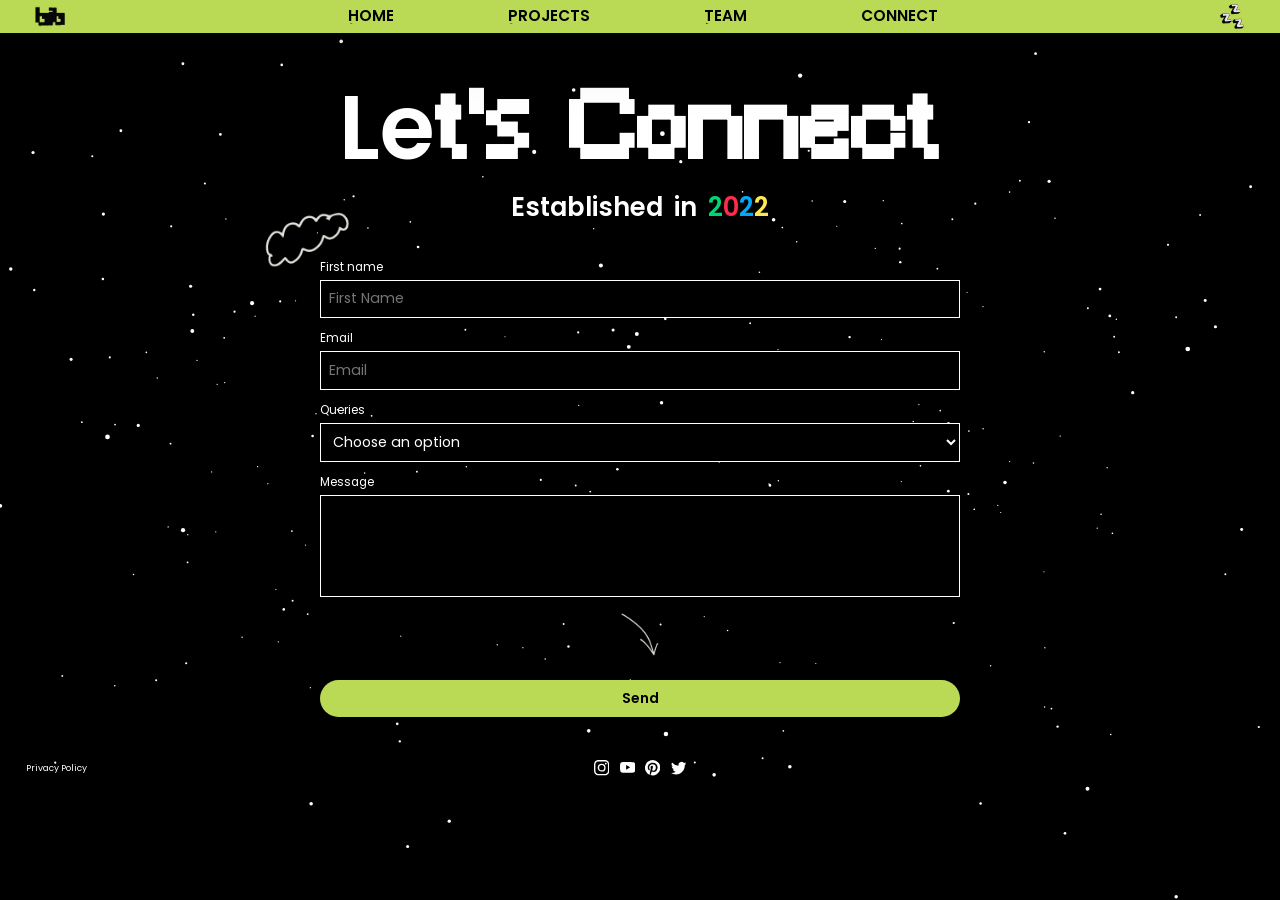
==== connect.html @ 1c263895 "Shuffle Navbar Reverted" ====
<!DOCTYPE html>
<html lang="en">
<head>
    <meta charset="UTF-8">
    <meta http-equiv="X-UA-Compatible" content="IE=edge">
    <meta name="viewport" content="width=device-width, initial-scale=1.0">
    <title>Connect | Dreaming in Digital</title>
    <meta name="description" content="Connect with us now and let us help you take your project to the next level.">

    <link rel="stylesheet" href="/css/base.css">
    <link rel="stylesheet" href="/css/connect.css">
    <link rel="icon" href="/assets/images/did-logo.png" />
    <link rel="canonical" href="https://dreamingindigital.in/connect.html">

    <!-- Fonts -->
    <link rel="preconnect" href="https://fonts.googleapis.com">
    <link rel="preconnect" href="https://fonts.gstatic.com" crossorigin>
    <link href="https://fonts.googleapis.com/css2?family=Poppins:wght@400;500;600;700;800;900&display=swap" rel="stylesheet">
    <!-- Fonts end -->

        
    <!-- Google tag (gtag.js) -->
    <script async src="https://www.googletagmanager.com/gtag/js?id=G-PB3BM4VSYN"></script>
    <script>
      window.dataLayer = window.dataLayer || [];
      function gtag(){dataLayer.push(arguments);}
      gtag('js', new Date());
    
      gtag('config', 'G-PB3BM4VSYN');
    </script>
</head>
<body>
    <div class="navbar-pc">
      <div class="navbar-pc-container">
        <img class="logo" src="/assets/images/gifs/DID-black.gif" alt="Dreaming in Digital logo">
          <ul>
              <li>
                  <a href="/index.html" class="link" title="Home">
                      <span class="mask">
                        <div class="link-container">
                          <span class="link-title1 title">HOME</span>
                          <span class="link-title2 title">HOME</span>
                        </div>
                      </span>
                    </a>
              </li>
              <li>
                  <a href="/projects.html" class="link" title="Projects">
                      <span class="mask">
                        <div class="link-container">
                          <span class="link-title1 title">PROJECTS</span>
                          <span class="link-title2 title">PROJECTS</span>
                        </div>
                      </span>
                    </a>
              </li>
              <li>
                  <a href="/team.html" class="link" title="Team">
                      <span class="mask">
                        <div class="link-container">
                          <span class="link-title1 title">TEAM</span>
                          <span class="link-title2 title">TEAM</span>
                        </div>
                      </span>
                    </a>
              </li>
              <li>
                  <a href="/connect.html" class="link" title="Connect">
                      <span class="mask">
                        <div class="link-container">
                          <span class="link-title1 title">CONNECT</span>
                          <span class="link-title2 title">CONNECT</span>
                        </div>
                      </span>
                    </a>
              </li>
          </ul>
          <img class="zzz" src="/assets/images/zzz.png" alt="">
      </div>
    </div>
    <div class="navbar">
        <div class="navbar-container">
          <a href="/index.html" class="logo-link"><img class="logo" src="/assets/images/gifs/DID.gif" alt="Dreaming in Digital Logo"></a>
            <button class="menu" onclick="this.classList.toggle('opened');this.setAttribute('aria-expanded', this.classList.contains('opened'))" aria-label="Main Menu">
              <svg viewBox="0 0 100 100" class="" onclick="myFunction()">
                <path class="line line1" d="M 20,29.000046 H 80.000231 C 80.000231,29.000046 94.498839,28.817352 94.532987,66.711331 94.543142,77.980673 90.966081,81.670246 85.259173,81.668997 79.552261,81.667751 75.000211,74.999942 75.000211,74.999942 L 25.000021,25.000058" />
                <path class="line line2" d="M 20,50 H 80" />
                <path class="line line3" d="M 20,70.999954 H 80.000231 C 80.000231,70.999954 94.498839,71.182648 94.532987,33.288669 94.543142,22.019327 90.966081,18.329754 85.259173,18.331003 79.552261,18.332249 75.000211,25.000058 75.000211,25.000058 L 25.000021,74.999942" />
              </svg>
            </button>
        </div>
        <div class="nav-menu" id="nav-menu" style="height: 0px;visibility: hidden;opacity: 0;">
          <ul>
              <li><a href="/index.html">Home</a></li>
              <li><a href="/projects.html">Projects</a></li>
              <li><a href="/team.html">Team</a></li>
              <li><a href="/connect.html">Connect</a></li>
          </ul>
          <div class="nav-menu-bar">
              <div>
                  <span>SOCIALS</span>
                  <ul>
                      <li>
                        <a href="https://www.instagram.com/dreamingindigital.in/" target="_blank">
                          <svg xmlns="http://www.w3.org/2000/svg" width="16" height="16" fill="white" class="bi bi-instagram" viewBox="0 0 16 16">
                              <path d="M8 0C5.829 0 5.556.01 4.703.048 3.85.088 3.269.222 2.76.42a3.917 3.917 0 0 0-1.417.923A3.927 3.927 0 0 0 .42 2.76C.222 3.268.087 3.85.048 4.7.01 5.555 0 5.827 0 8.001c0 2.172.01 2.444.048 3.297.04.852.174 1.433.372 1.942.205.526.478.972.923 1.417.444.445.89.719 1.416.923.51.198 1.09.333 1.942.372C5.555 15.99 5.827 16 8 16s2.444-.01 3.298-.048c.851-.04 1.434-.174 1.943-.372a3.916 3.916 0 0 0 1.416-.923c.445-.445.718-.891.923-1.417.197-.509.332-1.09.372-1.942C15.99 10.445 16 10.173 16 8s-.01-2.445-.048-3.299c-.04-.851-.175-1.433-.372-1.941a3.926 3.926 0 0 0-.923-1.417A3.911 3.911 0 0 0 13.24.42c-.51-.198-1.092-.333-1.943-.372C10.443.01 10.172 0 7.998 0h.003zm-.717 1.442h.718c2.136 0 2.389.007 3.232.046.78.035 1.204.166 1.486.275.373.145.64.319.92.599.28.28.453.546.598.92.11.281.24.705.275 1.485.039.843.047 1.096.047 3.231s-.008 2.389-.047 3.232c-.035.78-.166 1.203-.275 1.485a2.47 2.47 0 0 1-.599.919c-.28.28-.546.453-.92.598-.28.11-.704.24-1.485.276-.843.038-1.096.047-3.232.047s-2.39-.009-3.233-.047c-.78-.036-1.203-.166-1.485-.276a2.478 2.478 0 0 1-.92-.598 2.48 2.48 0 0 1-.6-.92c-.109-.281-.24-.705-.275-1.485-.038-.843-.046-1.096-.046-3.233 0-2.136.008-2.388.046-3.231.036-.78.166-1.204.276-1.486.145-.373.319-.64.599-.92.28-.28.546-.453.92-.598.282-.11.705-.24 1.485-.276.738-.034 1.024-.044 2.515-.045v.002zm4.988 1.328a.96.96 0 1 0 0 1.92.96.96 0 0 0 0-1.92zm-4.27 1.122a4.109 4.109 0 1 0 0 8.217 4.109 4.109 0 0 0 0-8.217zm0 1.441a2.667 2.667 0 1 1 0 5.334 2.667 2.667 0 0 1 0-5.334z"/>
                            </svg>
                        </a>
                      </li>
                      <li>
                        <a href="https://www.youtube.com/@dreamingindigital" target="_blank">
                          <svg xmlns="http://www.w3.org/2000/svg" width="16" height="16" fill="white" class="bi bi-youtube" viewBox="0 0 16 16">
                              <path d="M8.051 1.999h.089c.822.003 4.987.033 6.11.335a2.01 2.01 0 0 1 1.415 1.42c.101.38.172.883.22 1.402l.01.104.022.26.008.104c.065.914.073 1.77.074 1.957v.075c-.001.194-.01 1.108-.082 2.06l-.008.105-.009.104c-.05.572-.124 1.14-.235 1.558a2.007 2.007 0 0 1-1.415 1.42c-1.16.312-5.569.334-6.18.335h-.142c-.309 0-1.587-.006-2.927-.052l-.17-.006-.087-.004-.171-.007-.171-.007c-1.11-.049-2.167-.128-2.654-.26a2.007 2.007 0 0 1-1.415-1.419c-.111-.417-.185-.986-.235-1.558L.09 9.82l-.008-.104A31.4 31.4 0 0 1 0 7.68v-.123c.002-.215.01-.958.064-1.778l.007-.103.003-.052.008-.104.022-.26.01-.104c.048-.519.119-1.023.22-1.402a2.007 2.007 0 0 1 1.415-1.42c.487-.13 1.544-.21 2.654-.26l.17-.007.172-.006.086-.003.171-.007A99.788 99.788 0 0 1 7.858 2h.193zM6.4 5.209v4.818l4.157-2.408L6.4 5.209z"/>
                          </svg>
                      </a>
                      </li>
                      <li>
                        <a href="https://in.pinterest.com/dreamingindigital/" target="_blank">
                          <svg xmlns="http://www.w3.org/2000/svg" width="16" height="16" fill="white" class="bi bi-pinterest" viewBox="0 0 16 16">
                              <path d="M8 0a8 8 0 0 0-2.915 15.452c-.07-.633-.134-1.606.027-2.297.146-.625.938-3.977.938-3.977s-.239-.479-.239-1.187c0-1.113.645-1.943 1.448-1.943.682 0 1.012.512 1.012 1.127 0 .686-.437 1.712-.663 2.663-.188.796.4 1.446 1.185 1.446 1.422 0 2.515-1.5 2.515-3.664 0-1.915-1.377-3.254-3.342-3.254-2.276 0-3.612 1.707-3.612 3.471 0 .688.265 1.425.595 1.826a.24.24 0 0 1 .056.23c-.061.252-.196.796-.222.907-.035.146-.116.177-.268.107-1-.465-1.624-1.926-1.624-3.1 0-2.523 1.834-4.84 5.286-4.84 2.775 0 4.932 1.977 4.932 4.62 0 2.757-1.739 4.976-4.151 4.976-.811 0-1.573-.421-1.834-.919l-.498 1.902c-.181.695-.669 1.566-.995 2.097A8 8 0 1 0 8 0z"/>
                          </svg>
                      </a>
                      </li>
                      <li>
                        <a href="https://twitter.com/Dreamxdigi" target="_blank">
                          <svg xmlns="http://www.w3.org/2000/svg" width="16" height="16" fill="white" class="bi bi-twitter" viewBox="0 0 16 16">
                              <path d="M5.026 15c6.038 0 9.341-5.003 9.341-9.334 0-.14 0-.282-.006-.422A6.685 6.685 0 0 0 16 3.542a6.658 6.658 0 0 1-1.889.518 3.301 3.301 0 0 0 1.447-1.817 6.533 6.533 0 0 1-2.087.793A3.286 3.286 0 0 0 7.875 6.03a9.325 9.325 0 0 1-6.767-3.429 3.289 3.289 0 0 0 1.018 4.382A3.323 3.323 0 0 1 .64 6.575v.045a3.288 3.288 0 0 0 2.632 3.218 3.203 3.203 0 0 1-.865.115 3.23 3.23 0 0 1-.614-.057 3.283 3.283 0 0 0 3.067 2.277A6.588 6.588 0 0 1 .78 13.58a6.32 6.32 0 0 1-.78-.045A9.344 9.344 0 0 0 5.026 15z"/>
                          </svg>
                      </a>
                      </li>
                  </ul>
              </div>
              <div class="copyright">
                  <span>©DREAMINGINDIGITAL</span>
                  <span>ALL RIGHTS RESERVED</span>
                  <span><a href="/privacy-policy.html">PRIVACY POLICY</a></span>
              </div>
          </div>
      </div>
    </div>
    
    <section class="section1">
        <!-- <h1>Dreaming<br> in Digital</h1> -->
        <div class="section1-container">
          <div class="toast-cn">
            <div class="toast-cn-content">
              <svg xmlns="http://www.w3.org/2000/svg" class="check" width="16" height="16" fill="#b5d555" class="bi bi-envelope-check" viewBox="0 0 16 16">
                <path d="M2 2a2 2 0 0 0-2 2v8.01A2 2 0 0 0 2 14h5.5a.5.5 0 0 0 0-1H2a1 1 0 0 1-.966-.741l5.64-3.471L8 9.583l7-4.2V8.5a.5.5 0 0 0 1 0V4a2 2 0 0 0-2-2H2Zm3.708 6.208L1 11.105V5.383l4.708 2.825ZM1 4.217V4a1 1 0 0 1 1-1h12a1 1 0 0 1 1 1v.217l-7 4.2-7-4.2Z"/>
                <path d="M16 12.5a3.5 3.5 0 1 1-7 0 3.5 3.5 0 0 1 7 0Zm-1.993-1.679a.5.5 0 0 0-.686.172l-1.17 1.95-.547-.547a.5.5 0 0 0-.708.708l.774.773a.75.75 0 0 0 1.174-.144l1.335-2.226a.5.5 0 0 0-.172-.686Z"/>
              </svg>
              <div class="message message-pc">
                <span class="text text-1">Your query has been sent</span>
                <span class="text text-2">We will be in touch shortly</span>
              </div>
            </div>
            <svg class="close-cn" xmlns="http://www.w3.org/2000/svg" width="2.5em" height="2.5em" fill="#b5d555" class="bi bi-x" viewBox="0 0 16 16"> <path d="M4.646 4.646a.5.5 0 0 1 .708 0L8 7.293l2.646-2.647a.5.5 0 0 1 .708.708L8.707 8l2.647 2.646a.5.5 0 0 1-.708.708L8 8.707l-2.646 2.647a.5.5 0 0 1-.708-.708L7.293 8 4.646 5.354a.5.5 0 0 1 0-.708z"/> </svg> 
            <div class="progress-cn"></div>
          </div>
          <div class="connect-heading">
            <div class="h1">
              <span>Le<span style="font-family: minecraft;">t's</span></span>
              <h1 style="font-family: minecraft;">Connect</h1>
            </div>
            <div class="established">
              <div class="bit-color-shift">
                Established in <span class="bit-letter bit-letter-1">2</span><span class="bit-letter bit-letter-2">0</span><span class="bit-letter bit-letter-3">2</span><span class="bit-letter bit-letter-4">2</span>
              </div>
            </div>
          </div>
          <div class="form">
            <img src="/assets/images/gifs/cloud.gif" class="cloud">
            <form action="https://formsubmit.co/00d6226ea2d99f3a0e419e4162ffc016" method="POST">
              <label for="fname">First name</label><br>
              <input type="text" id="fname" name="name" placeholder="First Name"><br>
              <label for="fname">Email</label><br>
              <input type="text" id="fname" name="email" placeholder="Email" required><br>
              <label for="query">Queries</label><br>
              <select id="query" name="query">
                <option value="none" selected disabled hidden>Choose an option</option>
                <option value="complaint">Complaint</option>
                <option value="joinus">Join us</option>
                <option value="workwithus">Work with us</option>
              </select><br>
              <label for="fname">Message</label><br>
              <textarea rows="4" cols="50" name="message" required></textarea>
              <img src="/assets/images/gifs/arrow-animated.gif" alt="" class="arrow-animated">
              <input type="hidden" name="_template" value="table">
              <input type="hidden" name="_captcha" value="false">
              <input type="hidden" name="_next" value="http://dreamingindigital.in/connect.html?formsubmitted">
              <input class="submit-btn" type="submit" value="Send">
            </form> 
          </div>
        </div>
    </section>

    <div class="socials">
      <div><a href="/privacy-policy.html">Privacy Policy</a></div>
      <div>
        <a href="https://www.instagram.com/dreamingindigital.in/" target="_blank">
          <svg xmlns="http://www.w3.org/2000/svg" width="16" height="16" fill="white" class="bi bi-instagram" viewBox="0 0 16 16">
              <path d="M8 0C5.829 0 5.556.01 4.703.048 3.85.088 3.269.222 2.76.42a3.917 3.917 0 0 0-1.417.923A3.927 3.927 0 0 0 .42 2.76C.222 3.268.087 3.85.048 4.7.01 5.555 0 5.827 0 8.001c0 2.172.01 2.444.048 3.297.04.852.174 1.433.372 1.942.205.526.478.972.923 1.417.444.445.89.719 1.416.923.51.198 1.09.333 1.942.372C5.555 15.99 5.827 16 8 16s2.444-.01 3.298-.048c.851-.04 1.434-.174 1.943-.372a3.916 3.916 0 0 0 1.416-.923c.445-.445.718-.891.923-1.417.197-.509.332-1.09.372-1.942C15.99 10.445 16 10.173 16 8s-.01-2.445-.048-3.299c-.04-.851-.175-1.433-.372-1.941a3.926 3.926 0 0 0-.923-1.417A3.911 3.911 0 0 0 13.24.42c-.51-.198-1.092-.333-1.943-.372C10.443.01 10.172 0 7.998 0h.003zm-.717 1.442h.718c2.136 0 2.389.007 3.232.046.78.035 1.204.166 1.486.275.373.145.64.319.92.599.28.28.453.546.598.92.11.281.24.705.275 1.485.039.843.047 1.096.047 3.231s-.008 2.389-.047 3.232c-.035.78-.166 1.203-.275 1.485a2.47 2.47 0 0 1-.599.919c-.28.28-.546.453-.92.598-.28.11-.704.24-1.485.276-.843.038-1.096.047-3.232.047s-2.39-.009-3.233-.047c-.78-.036-1.203-.166-1.485-.276a2.478 2.478 0 0 1-.92-.598 2.48 2.48 0 0 1-.6-.92c-.109-.281-.24-.705-.275-1.485-.038-.843-.046-1.096-.046-3.233 0-2.136.008-2.388.046-3.231.036-.78.166-1.204.276-1.486.145-.373.319-.64.599-.92.28-.28.546-.453.92-.598.282-.11.705-.24 1.485-.276.738-.034 1.024-.044 2.515-.045v.002zm4.988 1.328a.96.96 0 1 0 0 1.92.96.96 0 0 0 0-1.92zm-4.27 1.122a4.109 4.109 0 1 0 0 8.217 4.109 4.109 0 0 0 0-8.217zm0 1.441a2.667 2.667 0 1 1 0 5.334 2.667 2.667 0 0 1 0-5.334z"/>
            </svg>
      </a>
      <a href="https://www.youtube.com/@dreamingindigital" target="_blank">
          <svg xmlns="http://www.w3.org/2000/svg" width="16" height="16" fill="white" class="bi bi-youtube" viewBox="0 0 16 16">
              <path d="M8.051 1.999h.089c.822.003 4.987.033 6.11.335a2.01 2.01 0 0 1 1.415 1.42c.101.38.172.883.22 1.402l.01.104.022.26.008.104c.065.914.073 1.77.074 1.957v.075c-.001.194-.01 1.108-.082 2.06l-.008.105-.009.104c-.05.572-.124 1.14-.235 1.558a2.007 2.007 0 0 1-1.415 1.42c-1.16.312-5.569.334-6.18.335h-.142c-.309 0-1.587-.006-2.927-.052l-.17-.006-.087-.004-.171-.007-.171-.007c-1.11-.049-2.167-.128-2.654-.26a2.007 2.007 0 0 1-1.415-1.419c-.111-.417-.185-.986-.235-1.558L.09 9.82l-.008-.104A31.4 31.4 0 0 1 0 7.68v-.123c.002-.215.01-.958.064-1.778l.007-.103.003-.052.008-.104.022-.26.01-.104c.048-.519.119-1.023.22-1.402a2.007 2.007 0 0 1 1.415-1.42c.487-.13 1.544-.21 2.654-.26l.17-.007.172-.006.086-.003.171-.007A99.788 99.788 0 0 1 7.858 2h.193zM6.4 5.209v4.818l4.157-2.408L6.4 5.209z"/>
          </svg>
      </a>
      <a href="" target="_blank">
          <svg xmlns="http://www.w3.org/2000/svg" width="16" height="16" fill="white" class="bi bi-pinterest" viewBox="0 0 16 16">
              <path d="M8 0a8 8 0 0 0-2.915 15.452c-.07-.633-.134-1.606.027-2.297.146-.625.938-3.977.938-3.977s-.239-.479-.239-1.187c0-1.113.645-1.943 1.448-1.943.682 0 1.012.512 1.012 1.127 0 .686-.437 1.712-.663 2.663-.188.796.4 1.446 1.185 1.446 1.422 0 2.515-1.5 2.515-3.664 0-1.915-1.377-3.254-3.342-3.254-2.276 0-3.612 1.707-3.612 3.471 0 .688.265 1.425.595 1.826a.24.24 0 0 1 .056.23c-.061.252-.196.796-.222.907-.035.146-.116.177-.268.107-1-.465-1.624-1.926-1.624-3.1 0-2.523 1.834-4.84 5.286-4.84 2.775 0 4.932 1.977 4.932 4.62 0 2.757-1.739 4.976-4.151 4.976-.811 0-1.573-.421-1.834-.919l-.498 1.902c-.181.695-.669 1.566-.995 2.097A8 8 0 1 0 8 0z"/>
          </svg>
      </a>
      <a href="https://twitter.com/Dreamxdigi" target="_blank">
          <svg xmlns="http://www.w3.org/2000/svg" width="16" height="16" fill="white" class="bi bi-twitter" viewBox="0 0 16 16">
              <path d="M5.026 15c6.038 0 9.341-5.003 9.341-9.334 0-.14 0-.282-.006-.422A6.685 6.685 0 0 0 16 3.542a6.658 6.658 0 0 1-1.889.518 3.301 3.301 0 0 0 1.447-1.817 6.533 6.533 0 0 1-2.087.793A3.286 3.286 0 0 0 7.875 6.03a9.325 9.325 0 0 1-6.767-3.429 3.289 3.289 0 0 0 1.018 4.382A3.323 3.323 0 0 1 .64 6.575v.045a3.288 3.288 0 0 0 2.632 3.218 3.203 3.203 0 0 1-.865.115 3.23 3.23 0 0 1-.614-.057 3.283 3.283 0 0 0 3.067 2.277A6.588 6.588 0 0 1 .78 13.58a6.32 6.32 0 0 1-.78-.045A9.344 9.344 0 0 0 5.026 15z"/>
          </svg>
      </a>
      </div>
      <div></div>
    </div>
    <canvas id="cv"></canvas>

    <div class="cursor-dot-outline"></div>
    <div class="cursor-dot"></div>


    <script src="/js/cursor.js"></script>
    <script src="/js/script.js"></script>
    <script src="/js/stars.js"></script>

    <script>
      
      //notif
      const toastCN = document.querySelector(".toast-cn");
      const closeIconCN = document.querySelector(".close-cn");
      const progressCN = document.querySelector(".progress-cn");

      let connecttimer1, connecttimer2;

      function notifConnect() {
        toastCN.classList.add("active");
        progressCN.classList.add("active");
      
        connecttimer1 = setTimeout(() => {
          toastCN.classList.remove("active");
        }, 15000); //1s = 1000 milliseconds
      
        connecttimer2 = setTimeout(() => {
          progressCN.classList.remove("active");
        }, 300);
      };

      closeIconCN.addEventListener("click", () => {
        toastCN.classList.remove("active");
      
        setTimeout(() => {
          progressCN.classList.remove("active");
        }, 300);
      
        clearTimeout(connecttimer1);
        clearTimeout(connecttimer2);
      });
      
      const url = new URL(window.location.href);
      if (url.searchParams.has('formsubmitted')) {
        notifConnect();
      };
    </script>

</body>
</html>
---- css/base.css ----
*, *:after, *:before {
    margin: 0;
    padding: 0;
    box-sizing: border-box;
}

:root {
  --red: #FF2C49;
  --green: #2FF630;
  --blue: #00AAF8;
  --yellow: #FFE751;
  --purple: #8E2F86;

  --badass: #bada55;
}

body {
  font-family: "Poppins";
  height: 100%;
  cursor: url('/assets/cursors/cursor2.cur'), auto;
}

a {
  text-decoration: none;
}

::selection {
  color: #000000;
  background: var(--badass);
}

@font-face {
  font-family: minecraft;
  src: url("/assets/fonts/Minecraft.ttf");
}

.minecraft {
  font-family: minecraft;
}

/* Cursor */
.cursor-dot,
.cursor-dot-outline {
  z-index: 100;
  pointer-events: none;
  position: absolute;
  top: 50%;
  left: 50%;
  border-radius: 50%;
  opacity: 0;
  transform: translate(-50%, -50%);
  transition: opacity 0.3s ease-in-out, transform 0.3s ease-in-out;
}

.cursor-dot {
  width: 10px;
  height: 10px;
  background-color: var(--badass);
}

.cursor-dot-outline {
  width: 25px;
  height: 25px;
  background-color: rgba(249, 252, 237, 0.395);
}
/* Cursor end */
/* Navbar PC */
.navbar-pc {
  position: fixed;
  width: 100%;
  z-index: 5;
  background-color: var(--badass);
  box-shadow: rgba(0, 0, 0, 0.07) 0px 1px 2px, rgba(0, 0, 0, 0.07) 0px 2px 4px, rgba(0, 0, 0, 0.07) 0px 4px 8px, rgba(0, 0, 0, 0.07) 0px 8px 16px, rgba(0, 0, 0, 0.07) 0px 16px 32px, rgba(0, 0, 0, 0.07) 0px 32px 64px;
}

.navbar-pc-container {
  width: 95%;
  margin: 0 auto;
  display: flex;
  align-items: center;
}

.navbar-pc-container .logo {
  width: 3vw;
}

.navbar-pc-container ul {
  width: 50%;
  margin: 0 auto;
  display: flex;
  padding: 0.7vw;
  justify-content: space-between;
  list-style: none;
  gap: 2em;
  font-size: 1.2vw;
  color: #000;
  font-weight: 600;
}

.navbar-pc-container ul li {
  display: flex;
  align-items: center;
}
.link {
  height: 1.2vw;
  line-height: 1.2vw;
  align-items: center;
  color: #000;
  text-decoration: none;
  display: flex;
  cursor: url('/assets/cursors/pointer.cur'), auto;
}

/* Hide extra text */
.mask {
  text-transform: uppercase;
  position: relative;
  padding: 0;
  height: 1.1vw;

  /*  Remove overflow to see how it works　:) */
  overflow: hidden;
}

.link-container {
  transition: transform 0.6s ease;
}

.title {
  display: block;
  /*  Set same font-size and line height  */
  font-size: 1.2vw;
  line-height: 1vw;
  transition: transform 0.4s ease;
}

.link-title1 {
  transform-origin: right center;
}

.link-title2 {
  transform-origin: left center;
  transform: rotate(20deg);
}
/* Hover Action*/
/* Move up two texts (20px = font-size) */
.link:hover .link-container {
  transform: translateY(-1vw);
}

/* Rotate texts a little bit */
.link:hover .link-title1 {
  transform: rotate(20deg);
}

.link:hover .link-title2 {
  transform: rotate(0);
}

.navbar-pc-container .zzz {
  padding: 0.3vw;
  width: 2.5vw;
}
/* Navbar PC end */

/* Navbar Mobile */
.navbar {
  display: none;
}
/* Navbar Mobile end */

/* Preload */
.preload {
  font-family: "Press Start 2P", cursive;
  height: 100%;
  box-sizing: border-box;
  z-index: 30;
  margin: 0;
  background-color: black;
  display: flex;
  flex-direction: column;
  justify-content: center;
  align-items: center;
  gap: 5vw;
  transition: height 2s;

  animation-name: mymove;
  animation-duration: 1.5s;
  animation-delay: 3s;
  animation-fill-mode: forwards;
}

@keyframes mymove {
  from {height: 100%;}
  to {height: 0vh; opacity: 0;}
}

.preload img {
  width: 8vw;
}

.c-loader {
  width: 240px;
  display: flex;
  flex-direction: column;
  justify-content: center;
  scale: 1;
}

.c-loader__title {
  text-transform: uppercase;
  color: white;
  font-size: 12px;
  text-align: center;
  position: relative;
  height: 12px;
  width: 100%;
}
.is--started .c-loader__title {
  animation: loaderTitle 2.5s ease forwards;
}

.c-loader__state {
  position: absolute;
  left: 0;
  right: 0;
}

.is--started .c-loader__state--progress {
  animation: loaderStateProgress 1.7s step-end forwards;
}

.c-loader__state--complete {
  opacity: 0;
}
.is--started .c-loader__state--complete {
  animation: loaderStateComplete 1.7s step-end forwards;
}

.c-loader__dots {
  letter-spacing: -4px;
}

.c-loader__holder {
  margin-top: 24px;
  position: relative;
}

.c-loader__svg {
  fill: white;
}

.c-loader__progress {
  background: white;
  height: 12px;
  display: block;
  position: absolute;
  top: 5px;
  left: 10px;
  right: 11px;
  transform: scaleX(0);
  transform-origin: left center;
}
.is--started .c-loader__progress {
  animation: loader 1.7s ease forwards;
}

.c-loader__progress-helper {
  position: absolute;
  background: white;
  height: 4px;
  width: 4px;
  display: block;
}

.c-loader__progress-helper--left {
  opacity: 0;
  left: 7px;
  top: 9px;
}
.is--started .c-loader__progress-helper--left {
  opacity: 1;
}

.c-loader__progress-helper--right {
  opacity: 0;
  right: 7px;
  top: 9px;
}
.is--started .c-loader__progress-helper--right {
  animation: loaderHelperRight 4s step-end forwards;
}

@keyframes loaderTitle {
  0% {
    opacity: 1;
  }
  85% {
    opacity: 1;
  }
  86% {
    opacity: 0;
  }
  87% {
    opacity: 1;
  }
  88% {
    opacity: 0;
  }
  89% {
    opacity: 1;
  }
  90% {
    opacity: 0;
  }
  91% {
    opacity: 1;
  }
  92% {
    opacity: 0;
  }
  93% {
    opacity: 1;
  }
  100% {
    opacity: 1;
  }
}
@keyframes loaderStateProgress {
  0% {
    opacity: 1;
  }
  85% {
    opacity: 0;
  }
  100% {
    opacity: 0;
  }
}
@keyframes loaderStateComplete {
  0% {
    opacity: 0;
  }
  85% {
    opacity: 1;
  }
  100% {
    opacity: 1;
  }
}
@keyframes loaderHelperRight {
  0% {
    opacity: 0;
  }
  100% {
    opacity: 1;
  }
}
@keyframes loader {
  0% {
    transform: scaleX(0);
  }
  20% {
    transform: scaleX(0.1);
  }
  25% {
    transform: scaleX(0.24);
  }
  43% {
    transform: scaleX(0.41);
  }
  56% {
    transform: scaleX(0.5);
  }
  66% {
    transform: scaleX(0.52);
  }
  71% {
    transform: scaleX(0.6);
  }
  75% {
    transform: scaleX(0.76);
  }
  80% {
    transform: scaleX(0.86);
  }
  90% {
    transform: scaleX(1);
  }
  100% {
    transform: scaleX(1);
  }
}
/* Preload end */
/* Socials */
div.socials {
  width: 100%;
  bottom: 0;
  display: flex;
  justify-content: center;
  margin: 0 auto;
  padding: 1vw;
  gap: 1vw;
  z-index: 4;
  pointer-events: none;
}

div.socials>*{
  width: 33%;
  display: flex;
  justify-content: center;
  font-size: 0.7vw;
}

div.socials div:nth-child(1){
  justify-content: left;
}

div.socials div a {
  color: #fff;
  position: relative;
  margin: 1vw;
  pointer-events: all;
  display: flex;
  align-items: center;
  justify-content: center;
}

div.socials div a svg {
  width: 1.2vw;
  height: 1.2vw;
  color: #fff;
  fill: #fff;
  position: absolute;
  transition: all 0.3s ease;
}
div.socials div a svg:hover {
  /* width: 2.6vw;
  height: 2.6vw; */
  transform: scale(1.4);
  color: #fff;
  fill: #fff;
}
/* Socials end */
/* Media Queries */
@media (max-width: 767.98px) { 
  /* Section 1 */
  html,
  html *,
  body,
  body * {
    cursor: default;
  }
  .cursor-dot {
    display: none;
  }
  .cursor-dot-outline {
    display: none;
  }

  .preload .logo {
    width: 30vw;
    margin: 0 0 20vw 0;
    display: block;
  }

  /* Navbar PC */
  .navbar-pc {display: none;}
  /* Navbar PC */
  
  /* Navbar Mobile */
  .menu {
    background-color: transparent;
    border: none;
    display: flex;
    padding: 0;
    outline: none;
  }
  .line {
    fill: none;
    stroke: #cdf05e;
    stroke-width: 6;
    transition: stroke-dasharray 600ms cubic-bezier(0.4, 0, 0.2, 1),
      stroke-dashoffset 600ms cubic-bezier(0.4, 0, 0.2, 1);
  }
  .line1 {
    stroke-dasharray: 60 207;
    stroke-width: 9;
  }
  .line2 {
    stroke-dasharray: 60 60;
    stroke-width: 9;
  }
  .line3 {
    stroke-dasharray: 60 207;
    stroke-width: 9;
  }
  .opened .line1 {
    stroke-dasharray: 90 207;
    stroke-dashoffset: -134;
    stroke-width: 9;
  }
  .opened .line2 {
    stroke-dasharray: 1 60;
    stroke-dashoffset: -30;
    stroke-width: 9;
  }
  .opened .line3 {
    stroke-dasharray: 90 207;
    stroke-dashoffset: -134;
    stroke-width: 9;
  }

  .navbar {
    display: block;
    position: fixed;
    width: 100%;
    transition: height 0.7s ease;
    z-index: 5;
    margin: 0 0 3em 0;
    background: rgba( 0, 0, 0, 0.6 );
    backdrop-filter: blur( 15px );
    -webkit-backdrop-filter: blur( 15px );
  }

  .navbar-container {
    width: 100%;
    padding: 2vw 0.5em;
    display: flex;
    justify-content: space-between;
    align-items: center;
    border-bottom: 0.1vw solid white;
    border-top: 0.1vw solid white;

    background: rgba( 0, 0, 0, 0.6 );
    backdrop-filter: blur( 15px );
    -webkit-backdrop-filter: blur( 15px );
  }

  .navbar-container > * {
    width: 20%;
  }

  .logo-link {
    display: flex;
    justify-content: center;
    align-items: center;
  }

  .logo {
    align-self: center;
    width: 15vw;
  }

  .navbar-container div span {
    display: inline-block;
    color: #fff;
    font-family: "Poppins", Helvetica;
    font-size: 2.5vw;
    line-height: 1.1em;
    width: 12em;
  }

  .navbar-container button svg {
    width: 12vw;
    height: 12vw;
  }

  green {
    color: #cdf05e;
  }

  .navbar-container button {
    display: flex;
    justify-content: right;
  }

  #nav-menu {
    width: 100%;
    transition: opacity 0.8s;
    visibility: hidden;
    display: flex;
    flex-direction: column;
    justify-content: space-between;
  }

  .nav-menu ul {
    display: flex;
    flex-direction: column;
    justify-content: center;
    margin: 2em 0;
  }

  .nav-menu ul li a {
    font-size: 14vw;
    padding: 0 0.5em;
    position: relative;
    display: inline-block;
    font-weight: 800;
    color: #fff; 
    background: linear-gradient(to right, #cdf05e, #cdf05e 50%, rgb(255, 255, 255) 50%);
    background-clip: text;
    -webkit-background-clip: text;
    -webkit-text-fill-color: transparent;
    background-size: 200% 100%;
    background-position: 100%;
    transition: background-position 1000ms ease;
    text-decoration: none;
    text-transform: uppercase;
  }

  .nav-menu ul li a:hover {
    background-position: 0 100%;
  }

  .nav-menu ul li a svg {
    width: 8vw;
    height: 8vw;
  }

  .nav-menu-bar {
    width: 100%;
    color: #fff;
    border-top: 0.07vw solid white;
    display: flex;
    flex-direction: column;
    justify-content: space-between;
    padding: 4vw 5vw;
    gap: 1.5em;
  }

  .nav-menu-bar div {
    display: flex;
    flex-direction: column;
    justify-self: center;
  }

  .nav-menu-bar div span {
    font-size: 3.5vw;
    font-weight: 700;
    text-align: center;
    color: #b5d555;
  }

  .nav-menu-bar div ul {
    display: flex;
    flex-direction: row;
    margin: 1em;
    justify-content: space-evenly;
    margin: 1em 0;
  }

  .nav-menu-bar div ul li {
    display: inline-block;
  }

  .nav-menu-bar div ul li a{
    font-size: 0.8vw;
    font-weight: 500;
  }

  .nav-menu-bar div a {
    font-size: 4.5vw;
    margin: 0.5em;
    text-align: center;
    font-weight: 400;
    color: #b5d555;
  }

  .nav-menu-bar .copyright {
    margin: 0.5em 0;
    display: flex;
    flex-direction: row;
    justify-content: space-between;
    flex-wrap: wrap;
  }

  .nav-menu-bar .copyright span, .nav-menu-bar .copyright span a {
    font-size: 2.3vw;
    font-weight: 500;

  }
  /* Navbar mobile end */




  
  div.socials {
    bottom: 8vw;
    margin: 0 auto;
    padding: 2vw;
    gap: 8vw;
  }

  div.socials div:nth-child(1), div.socials div:nth-child(3) {
    position: absolute;
    display: none;
  }

  div.socials div a {
    position: relative;
    display: inline-block;
    margin: 0 5vw;
  }

  div.socials div a svg {
    width: 5vw;
    height: 5vw;
    fill: #fff;
    position: absolute;
    transition: all 0.3s ease;
  }
  div.socials div a svg:hover {
    /* width: 2.6vw;
    height: 2.6vw; */
    transform: scale(1.4);
    fill: #fff;
  }
}
/* Media Queries end */
---- css/connect.css ----
/* Section1 */

html,body {
  height: 100%;
  overflow-x: hidden;
}

body {
  position: relative;
}

.toast-cn {
  z-index: 100;
  position: absolute;
  top: 5vw;
  right: 30px;
  border-radius: 12px;
  background: rgba( 0, 0, 0, 0.55 );
  box-shadow: 0 8px 32px 0 rgba( 31, 38, 135, 0.37 );
  backdrop-filter: blur( 1px );
  -webkit-backdrop-filter: blur( 1px );
  border-radius: 10px;
  border: 1px solid rgba( 255, 255, 255, 0.18 );
  padding: 1em 2em 3em 2em;
  box-shadow: 0 6px 20px -5px rgba(0, 0, 0, 0.1);
  overflow: hidden;
  transform: translateX(calc(100% + 30px));
  transition: all 0.5s cubic-bezier(0.68, -0.55, 0.265, 1.35);
}

.toast-cn.active {
  transform: translateX(0%);
}

.toast-cn .toast-cn-content {
  display: flex;
  align-items: center;
  transform: translateY(25%);
}

.toast-cn-content .check {
  display: flex;
  align-items: center;
  justify-content: center;
  height: 4em;
  min-width: 4em;
}

.toast-cn-content .message {
  display: flex;
  flex-direction: column;
  margin: 0 20px;
}

.message .text {
  font-size: 1.2em;
  font-weight: 400;
  color: #fff;
}

.message .text.text-1 {
  font-weight: 600;
  color: var(--badass);
}

.toast-cn .close-cn {
  position: absolute;
  top: 10px;
  right: 10px;
  padding: 5px;
  cursor: url('/assets/cursors/pointer.cur');
  opacity: 0.7;
}

.toast-cn .close-cn:hover {
  opacity: 1;
}

.toast-cn .progress-cn {
  position: absolute;
  bottom: 0;
  left: 0;
  height: 3px;
  width: 100%;

}

.toast-cn .progress-cn:before {
  content: "";
  position: absolute;
  bottom: 0;
  right: 0;
  height: 100%;
  width: 100%;
  background-color: var(--badass);
}

.progress-cn.active:before {
  animation: progress-cn 15s linear forwards;
}

@keyframes progress-cn {
  100% {
    right: 100%;
  }
}

.section1 {
    width: 100%;
    display: flex;
    flex-direction: column;
    justify-content: center;
    z-index: 4;
} 

.section1-container {
  display: flex;
  flex-direction: column;
  justify-content: center;
  width: 50%;
  margin: 4vw auto 0  auto;
  z-index: 4;
}

.connect-heading {
  width: 100%;
  padding: 2vw;
  display: flex;
  flex-direction: column;
  justify-content: center;
  align-items: center;
}

.connect-heading .h1 {
  display: flex;
  gap: 3vw;
  align-items: baseline;
}

.connect-heading .h1 span, h1 {
  font-size: 7vw;
  line-height: 8vw;
  color: #fff;
  font-weight: 600;
}

.connect-heading .established {
  color: #fff;
  font-size: 2vw;
  font-weight: 600;
  word-spacing: 0.4vw;
}

.bit-color-shift .bit-letter{
  animation: color-animation 1s linear infinite;
}

.bit-letter-1 {
  --color-1: #00D574;
  --color-2: #FF2C49;
  --color-3: #00AAF8;
  --color-4: #FFE751;

  color: #00D574;
}

.bit-letter-2 {
  --color-1: #FFE751;
  --color-2: #00D574;
  --color-3: #FF2C49;
  --color-4: #00AAF8;

  color: #FF2C49;
}

.bit-letter-3 {
  --color-1: #00AAF8;
  --color-2: #FFE751;
  --color-3: #00D574;
  --color-4: #FF2C49;

  color: #00AAF8;
}

.bit-letter-4 {
  --color-1: #FF2C49;
  --color-2: #00AAF8;
  --color-3: #FFE751;
  --color-4: #00D574;

  color: #FFE751;
}

@keyframes color-animation {
  0%    {color: var(--color-1)}
  24%    {color: var(--color-1)}
  25%    {color: var(--color-2)}
  49%    {color: var(--color-2)}
  50%    {color: var(--color-3)}
  74%    {color: var(--color-3)}
  75%    {color: var(--color-4)}
  99%    {color: var(--color-4)}
  100%    {color: var(--color-4)}
}

form {
  width: 100%;
}

.form {
  width: 100%;
  display: flex;
  justify-content: center;
  color: #fff;
  position: relative;
}

.form form label {
  font-size: 0.9vw;
  display: inline-block;
  margin: 0.3vw 0;
}

.form form input, .form form select, .form form textarea {
  width: 100%;
  border: 0.1vw solid #fff;
  background-color: #000;
  color: #fff;
  padding: 0.6vw;
  margin: 0 0 0.5vw 0;
  font-family: Poppins;
  font-size: 1.1vw;
  resize: none;
  transition: border-radius 0.2s ease;
}

input:focus-visible, textarea:focus-visible {
  outline: none;
  box-shadow: 1px 1px 5px rgba(1, 1, 0, .7);
  border-radius: 0.7vw;
}

.arrow-animated {
  height: 4vw;
  width: auto ;
  margin: 0 auto;
  display: block;
  padding: 0.1vw;
}

.form form .submit-btn {
  margin: 1.5vw 0;
  color: #000;
  font-weight: 600;
  border-radius: 2vw;
  background-color: var(--badass);
  border: none;
}

.form .cloud {
  position: absolute;
  width: 8vw;
  top:  -5vw;
  left: -5vw;
}

#cv {
  position: fixed;
  top:0;
  z-index: -1;
}
/* Section 1 end */

/* Media Queries */
@media (max-width: 767.98px) { 
    
    html,body {
      height: 100%;
    }
    
.toast-cn {
  width: 95%;
  top: 20vw;
  right: 0.5em;
  padding: 1em 1em 3em 1em;
  transform: translateX(calc(100% + 30px));
  transition: all 0.5s cubic-bezier(0.68, -0.55, 0.265, 1.35);
  background-color: #000;
}

.toast-cn-content .check {
  height: 3em;
  width: 3em;
}

.toast-cn-content .message {
  margin: 0 0 0 1em;
}

.message .text {
  font-size: 1em;
}

.toast-cn .close-cn {
  top: 5px;
  right: 5px;
  width: 3em;
  height: 3em;
}

.toast-cn .progress-cn:before {
  content: "";
  position: absolute;
  bottom: 0;
  right: 0;
  height: 100%;
  width: 100%;
  background-color: var(--badass);
}
    
    .section1 {
      padding: 15vw 0 0 0;
    }  

    .section1-container {
      width: 100%;
      margin: 0 auto;
      padding: 5vw;
      overflow: hidden;
    }

    .connect-heading {
      padding: 8vw 0 6vw 0;
    }

    .connect-heading .h1 span, h1 {
      font-size: 13vw;
      line-height: 14vw;
    }

    .connect-heading .established {
      font-size: 5vw;
      word-spacing: 0.8vw;
    }
    
    .form form label {
      font-size: 0.8em;
      margin: 0;
    }
    
    .form form input, .form form select, .form form textarea {
      padding: 2em;
      margin: 0 0 3em 0;
      font-family: Poppins;
      resize: none;
      transition: border-radius 0.2s ease;
    }

    input:focus-visible, textarea:focus-visible {
      border-radius: 2vw;
      border: 2px solid white;
    }

    .form .cloud {
      position: absolute;
      width: 20vw;
      top:  -3vw;
      left: 83%;
      transform: rotate(50deg);
      z-index: -1;
    }

    .form form input, .form form select, .form form textarea {
      padding: 0.6em;
      margin: 0 0 0.5em 0;
      font-family: Poppins;
      font-size: 1em;
      resize: none;
      transition: border-radius 0.2s ease;
    }

    .arrow-animated {
      height: 3em;
      padding: 0.1em;
    }
    
    div.socials {
      margin: 0em 0 1em 0 ;
      gap: 8vw;
    }

    div.socials img {
      position: absolute;
      width: 40vw;
      height: auto;
      left: 5%;
      transform: translateY(-7vw);
    }

    div.socials a {
      position: relative;
      margin: 0.7vw;
    }
    
    div.socials a svg {
      width: 5vw;
      height: 5vw;
      fill: #fff;
      position: absolute;
      transition: all 0.3s ease;
    }
    /* Section 1 end */
}
/* Media Queries end */
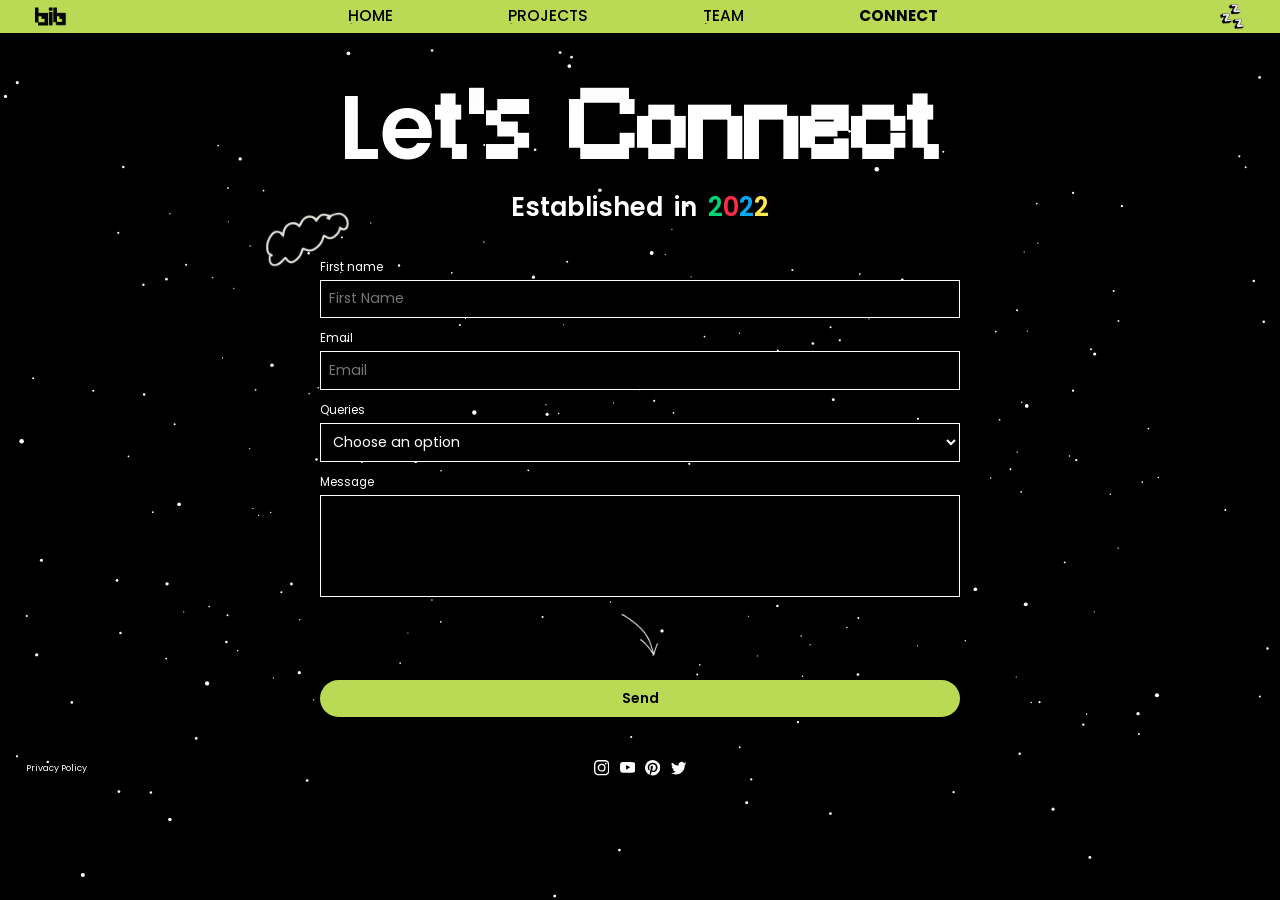
==== commit 7040eafd: "Detaling" ====
--- a/connect.html
+++ b/connect.html
@@ -9,7 +9,7 @@
 
     <link rel="stylesheet" href="/css/base.css">
     <link rel="stylesheet" href="/css/connect.css">
-    <link rel="icon" href="/assets/images/did-logo.png" />
+    <link rel="icon" href="/assets/images/favicon.png" />
     <link rel="canonical" href="https://dreamingindigital.in/connect.html">
 
     <!-- Fonts -->
--- a/css/base.css
+++ b/css/base.css
@@ -2,6 +2,10 @@
     margin: 0;
     padding: 0;
     box-sizing: border-box;
+}
+
+html {
+  scroll-behavior: smooth;
 }
 
 :root {
@@ -94,7 +98,7 @@
   gap: 2em;
   font-size: 1.2vw;
   color: #000;
-  font-weight: 600;
+  font-weight: 500;
 }
 
 .navbar-pc-container ul li {
@@ -111,6 +115,9 @@
   cursor: url('/assets/cursors/pointer.cur'), auto;
 }
 
+.boldlink {
+  font-weight: 700;
+}
 /* Hide extra text */
 .mask {
   text-transform: uppercase;
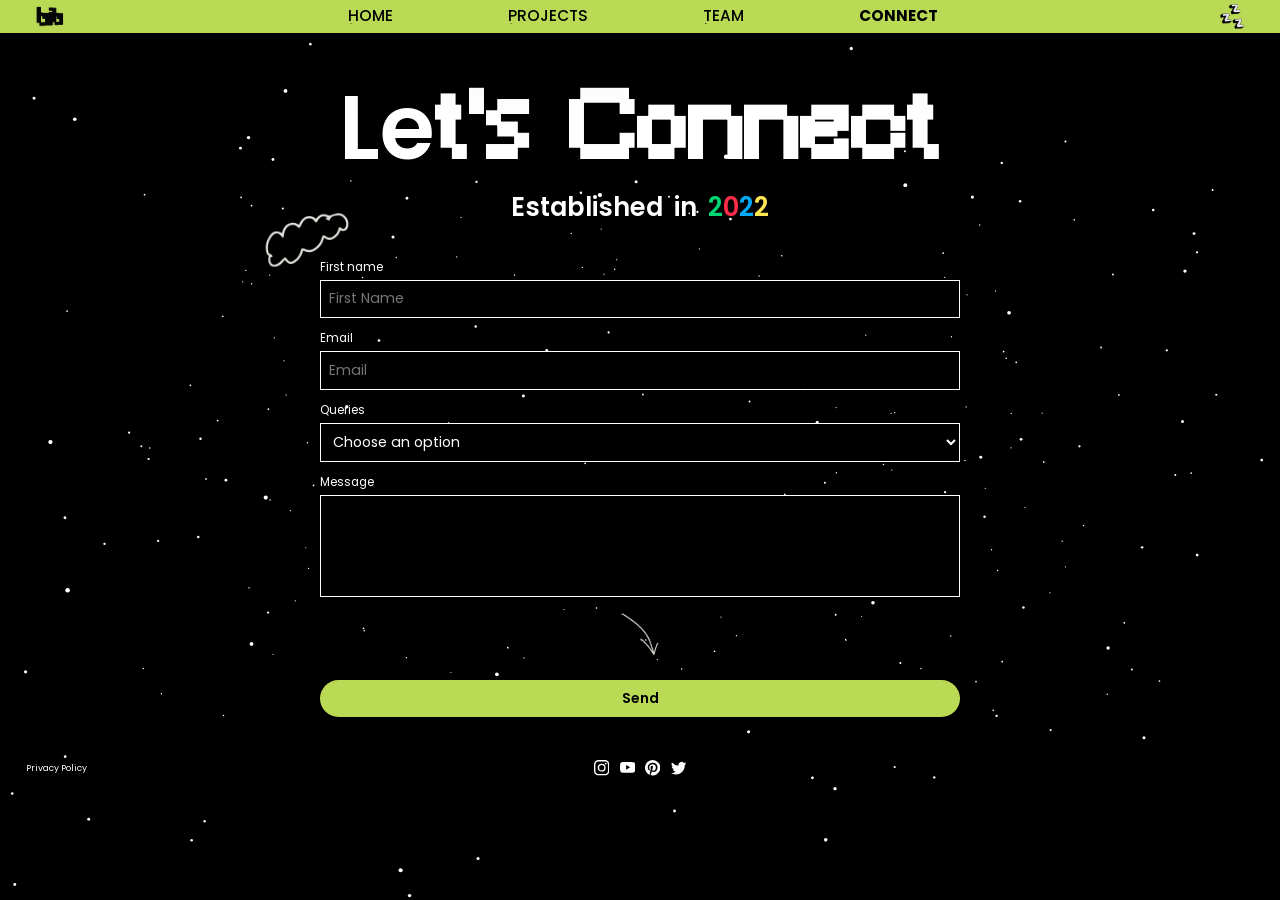
==== commit 1d64481e: "All changes 17-09-2023" ====
--- a/connect.html
+++ b/connect.html
@@ -29,7 +29,7 @@
       gtag('config', 'G-PB3BM4VSYN');
     </script>
 </head>
-<body>
+<body ondragstart="return false;" ondrop="return false;">
     <div class="navbar-pc">
       <div class="navbar-pc-container">
         <img class="logo" src="/assets/images/gifs/DID-black.gif" alt="Dreaming in Digital logo">
--- a/css/base.css
+++ b/css/base.css
@@ -725,4 +725,55 @@
     fill: #fff;
   }
 }
-/* Media Queries end */+/* Media Queries end */
+
+/* Scroll down */
+#scroll-down-animation {
+    position: absolute;
+    top: 80%;
+    left: 48%;
+}
+
+#scroll-down-animation h2 {
+  color: #fff;
+  font-family: Poppins, Helvetica, sans-serif;
+  font-weight: 200;
+  font-size: 16px;
+}
+
+.mouse {
+  margin: 0.3em auto;
+  display: block;
+  border-radius: 50px;
+  border: 2px solid #fff;
+  height: 60px;
+  width: 40px;
+  position: relative;
+}
+
+.move {
+  position: absolute;
+  background-color: #fff;
+  height: 8px;
+  width: 8px;
+  border-radius: 50%;
+  left: 50%;
+  transform: translateX(-50%);
+  animation: move 1.6s linear infinite;
+}
+
+@keyframes move {
+  0% {
+    transform: translate(-50%,10px);
+    opacity: 0;
+  }
+  50% {
+    transform: translate(-50%,30px);
+    opacity: 1;
+  }
+  100% {
+    transform: translate(-50%,40px);
+    opacity: 0;
+  }
+}
+/* Scroll down */
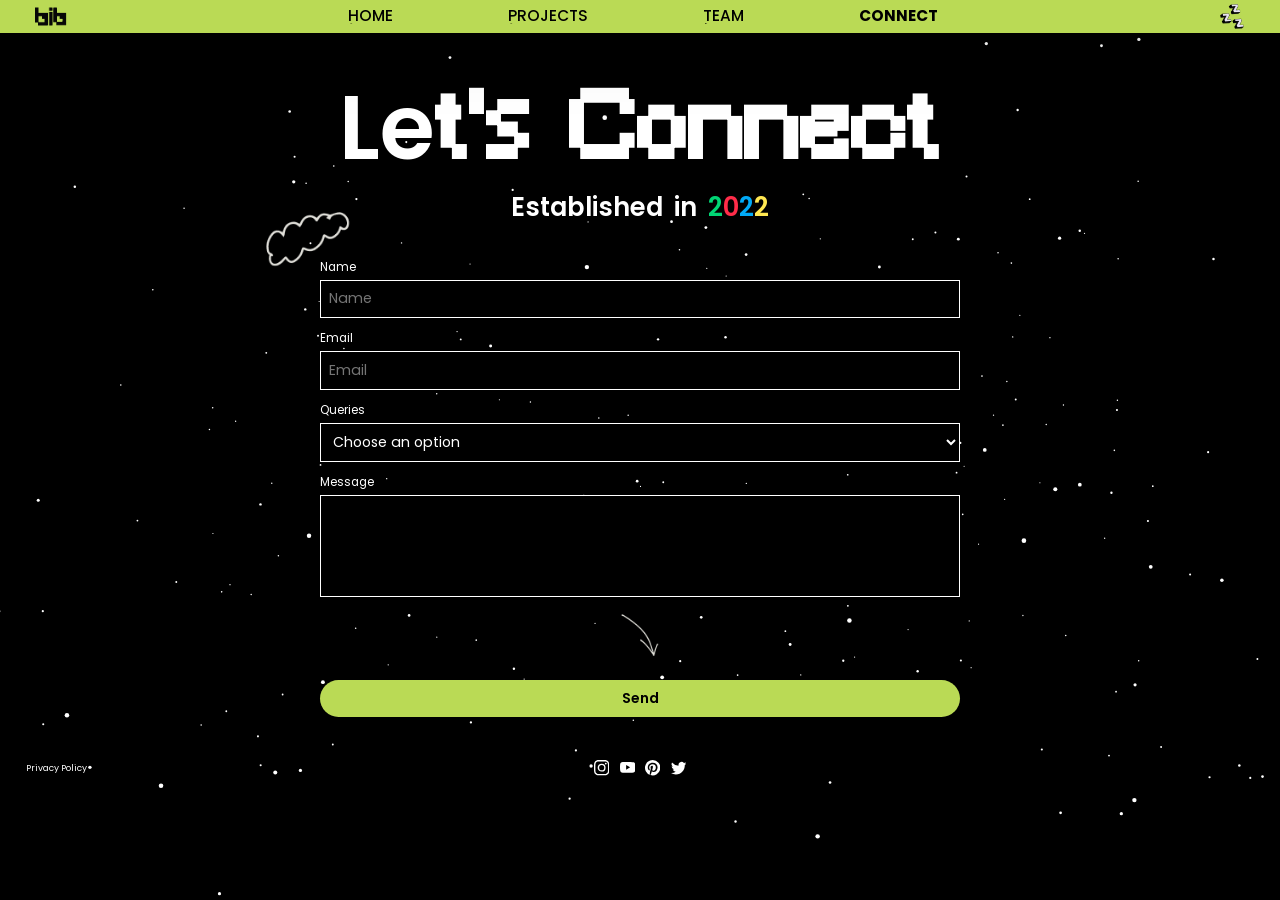
==== commit 7c0871a7: "final upload" ====
--- a/connect.html
+++ b/connect.html
@@ -169,9 +169,9 @@
           </div>
           <div class="form">
             <img src="/assets/images/gifs/cloud.gif" class="cloud">
-            <form action="https://formsubmit.co/00d6226ea2d99f3a0e419e4162ffc016" method="POST">
-              <label for="fname">First name</label><br>
-              <input type="text" id="fname" name="name" placeholder="First Name"><br>
+            <form action="https://formsubmit.co/info@dreamingindigital.in method="POST">
+              <label for="fname">Name</label><br>
+              <input type="text" id="fname" name="name" placeholder="Name"><br>
               <label for="fname">Email</label><br>
               <input type="text" id="fname" name="email" placeholder="Email" required><br>
               <label for="query">Queries</label><br>
--- a/css/base.css
+++ b/css/base.css
@@ -688,10 +688,6 @@
 
   }
   /* Navbar mobile end */
-
-
-
-
   
   div.socials {
     bottom: 8vw;
@@ -730,8 +726,10 @@
 /* Scroll down */
 #scroll-down-animation {
     position: absolute;
-    top: 80%;
-    left: 48%;
+    top: 82%;
+    left: 40%;
+    z-index: 4;
+    
 }
 
 #scroll-down-animation h2 {
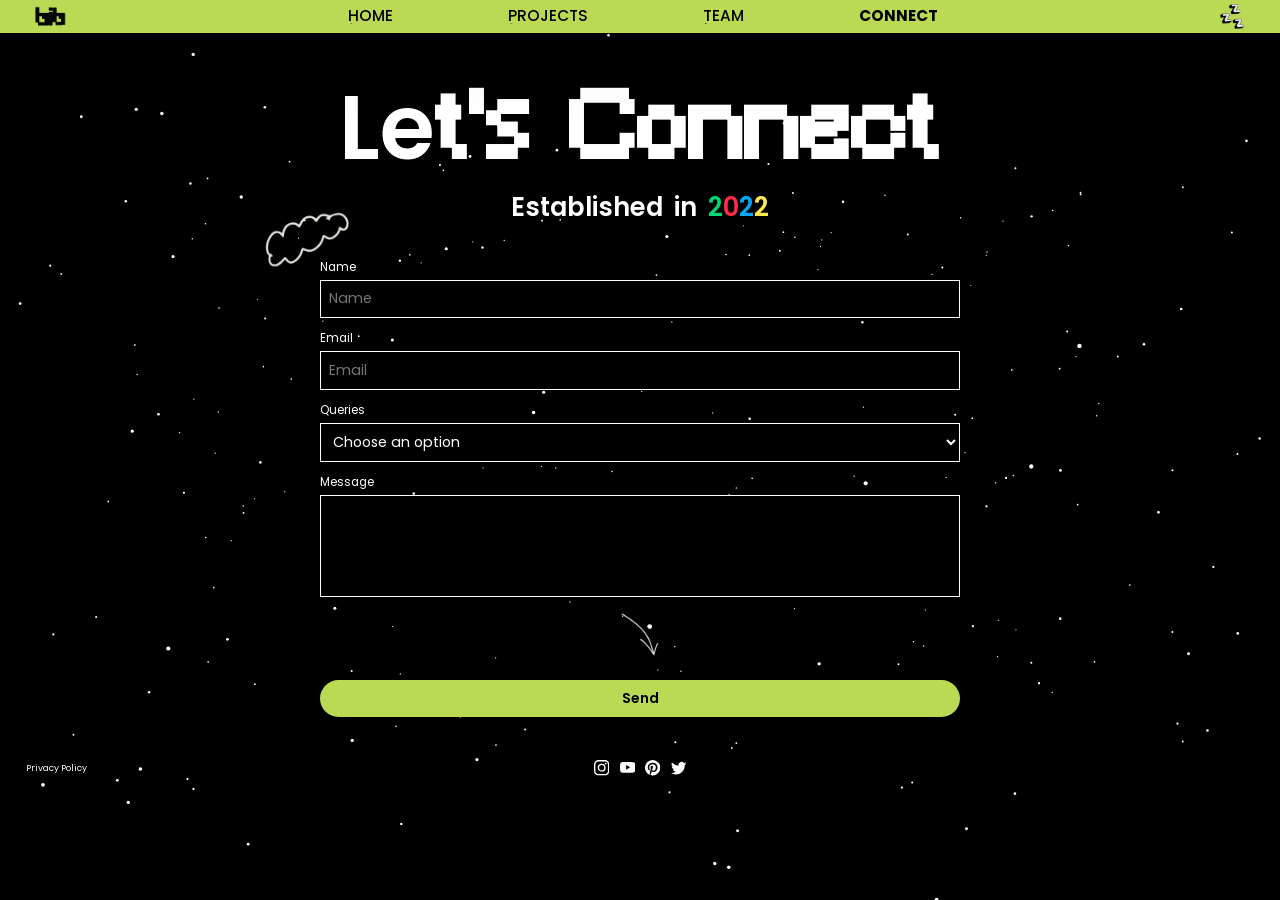
==== commit 36f3a319: "final upload" ====
--- a/connect.html
+++ b/connect.html
@@ -169,7 +169,7 @@
           </div>
           <div class="form">
             <img src="/assets/images/gifs/cloud.gif" class="cloud">
-            <form action="https://formsubmit.co/info@dreamingindigital.in method="POST">
+            <form action="https://formsubmit.co/info@dreamingindigital.in" method="POST">
               <label for="fname">Name</label><br>
               <input type="text" id="fname" name="name" placeholder="Name"><br>
               <label for="fname">Email</label><br>
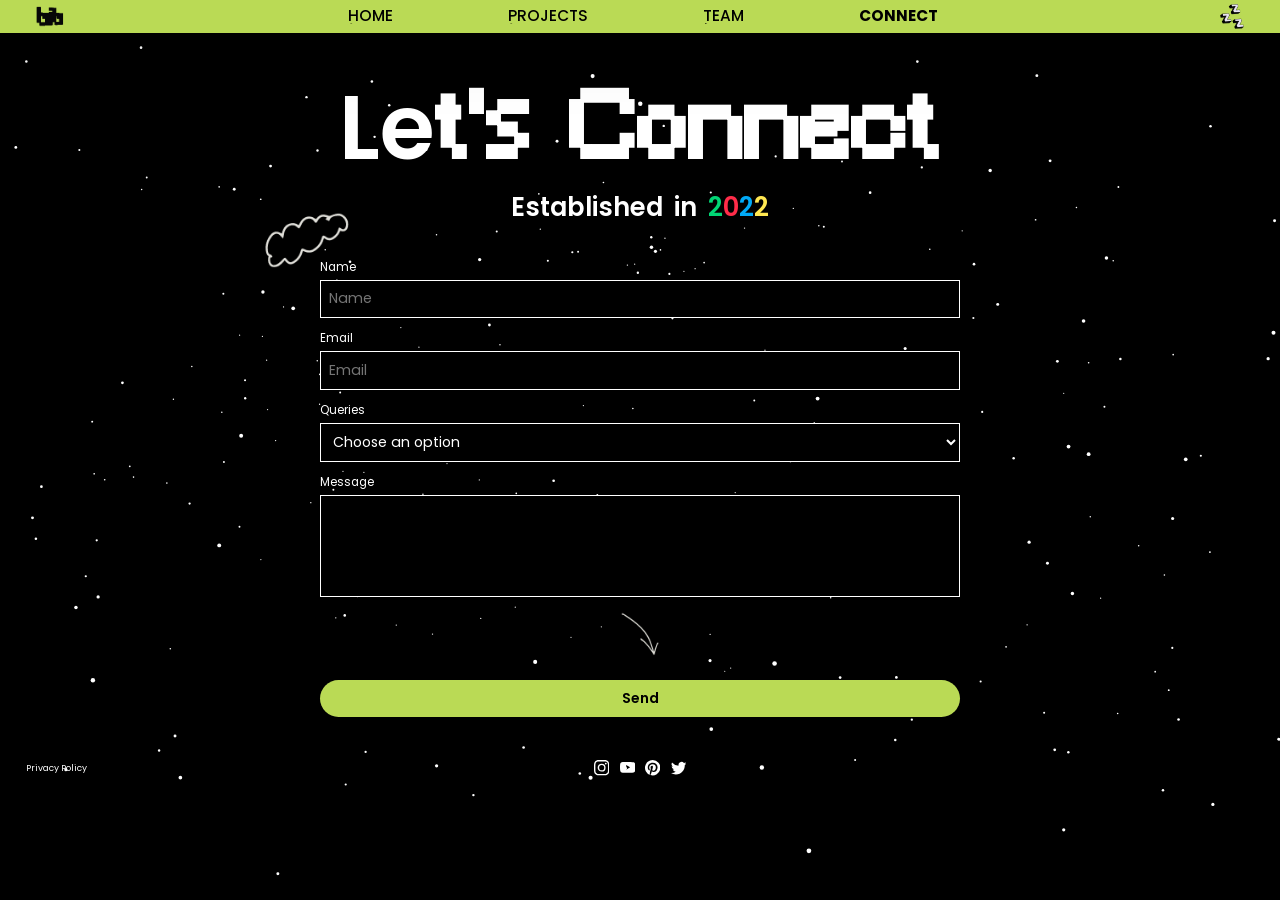
==== commit 182bf1cf: "final upload" ====
--- a/connect.html
+++ b/connect.html
@@ -169,7 +169,7 @@
           </div>
           <div class="form">
             <img src="/assets/images/gifs/cloud.gif" class="cloud">
-            <form action="https://formsubmit.co/info@dreamingindigital.in" method="POST">
+            <form action="https://formsubmit.co/fb72536d3a4571229e1f70fb4a68a837" method="POST">
               <label for="fname">Name</label><br>
               <input type="text" id="fname" name="name" placeholder="Name"><br>
               <label for="fname">Email</label><br>
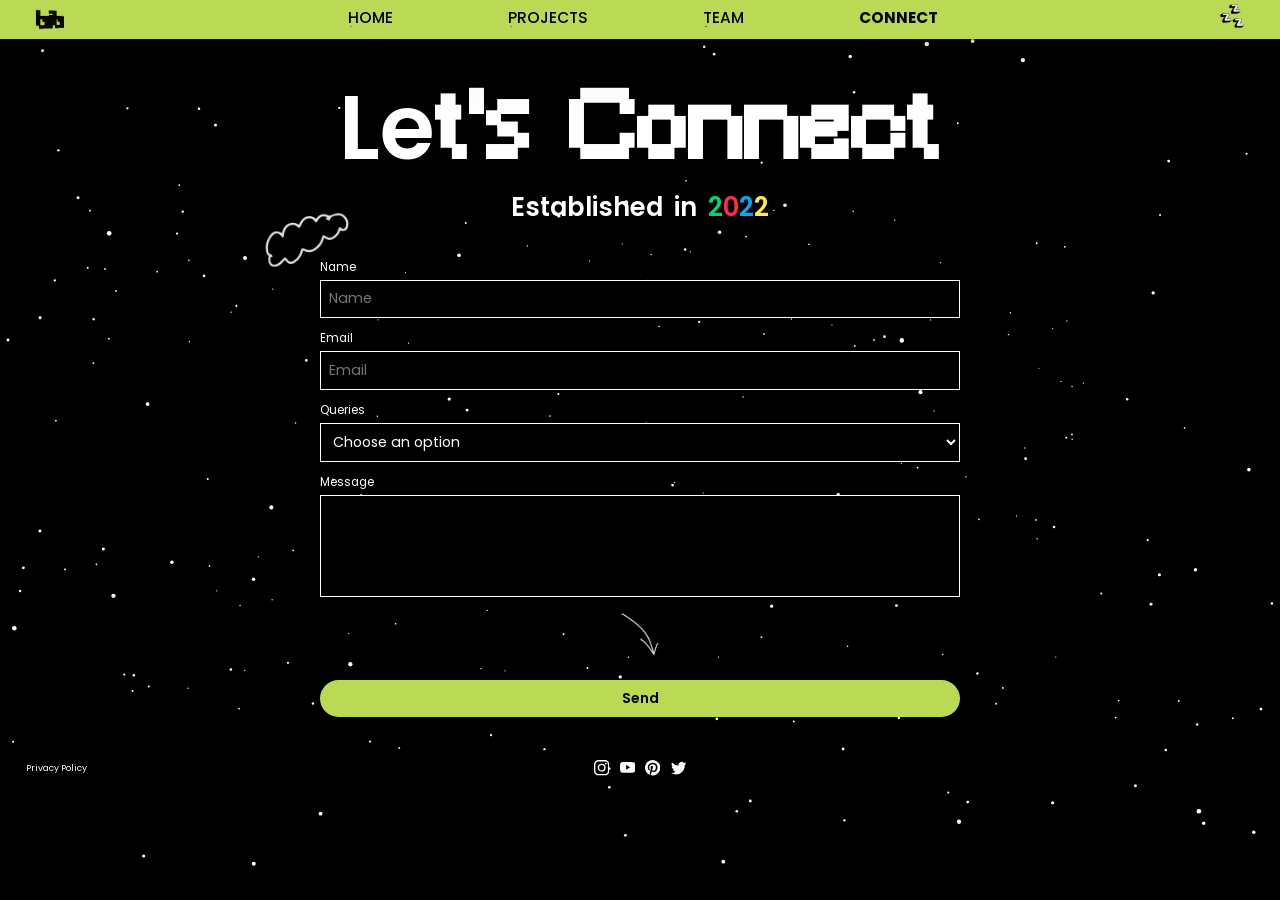
==== commit 4be4fff9: "coming soon page" ====
--- a/connect.html
+++ b/connect.html
@@ -75,7 +75,9 @@
                     </a>
               </li>
           </ul>
-          <img class="zzz" src="/assets/images/zzz.png" alt="">
+          <a href="/projects/coming-soon.html">
+            <img class="zzz" src="/assets/images/zzz.png" alt="">
+          </a>
       </div>
     </div>
     <div class="navbar">
--- a/css/base.css
+++ b/css/base.css
@@ -449,6 +449,58 @@
   fill: #fff;
 }
 /* Socials end */
+
+/* Scroll down */
+#scroll-down-animation {
+  position: absolute;
+  top: 79vh;
+  left: 47.2vw;
+  z-index: 4;
+}
+
+#scroll-down-animation h2 {
+color: #fff;
+font-family: Poppins, Helvetica, sans-serif;
+font-weight: 200;
+font-size: 1vw;
+}
+
+.mouse {
+margin: 0.3vw auto;
+display: block;
+border-radius: 50px;
+border: 2px solid #fff;
+height: 3.125vw;
+width: 2.083vw;
+position: relative;
+}
+
+.move {
+position: absolute;
+background-color: #fff;
+height: 8px;
+width: 8px;
+border-radius: 50%;
+left: 50%;
+transform: translateX(-50%);
+animation: move 1.6s linear infinite;
+}
+
+@keyframes move {
+0% {
+  transform: translate(-50%,10px);
+  opacity: 0;
+}
+50% {
+  transform: translate(-50%,30px);
+  opacity: 1;
+}
+100% {
+  transform: translate(-50%,40px);
+  opacity: 0;
+}
+}
+/* Scroll down */
 /* Media Queries */
 @media (max-width: 767.98px) { 
   /* Section 1 */
@@ -720,58 +772,39 @@
     transform: scale(1.4);
     fill: #fff;
   }
+
+  #scroll-down-animation {
+    position: absolute;
+    top: 86%;
+    left: 43.2%;
+    z-index: 4;
+  }
+  
+  #scroll-down-animation h2 {
+    color: #fff;
+    font-family: Poppins, Helvetica, sans-serif;
+    font-weight: 200;
+    font-size: 3vw;
+    }
+
+    .mouse {
+    margin: 0.5em auto;
+    display: block;
+    border-radius: 50px;
+    border: 2px solid #fff;
+    height: 12vw;
+    width: 8.2vw;
+    position: relative;
+    }
+
+    .move {
+    height: 1.5vw;
+    width: 1.5vw;
+    border-radius: 50%;
+    left: 50%;
+    transform: translateX(-50%);
+    animation: move 1.6s linear infinite;
+    }
+  
 }
 /* Media Queries end */
-
-/* Scroll down */
-#scroll-down-animation {
-    position: absolute;
-    top: 82%;
-    left: 40%;
-    z-index: 4;
-    
-}
-
-#scroll-down-animation h2 {
-  color: #fff;
-  font-family: Poppins, Helvetica, sans-serif;
-  font-weight: 200;
-  font-size: 16px;
-}
-
-.mouse {
-  margin: 0.3em auto;
-  display: block;
-  border-radius: 50px;
-  border: 2px solid #fff;
-  height: 60px;
-  width: 40px;
-  position: relative;
-}
-
-.move {
-  position: absolute;
-  background-color: #fff;
-  height: 8px;
-  width: 8px;
-  border-radius: 50%;
-  left: 50%;
-  transform: translateX(-50%);
-  animation: move 1.6s linear infinite;
-}
-
-@keyframes move {
-  0% {
-    transform: translate(-50%,10px);
-    opacity: 0;
-  }
-  50% {
-    transform: translate(-50%,30px);
-    opacity: 1;
-  }
-  100% {
-    transform: translate(-50%,40px);
-    opacity: 0;
-  }
-}
-/* Scroll down */
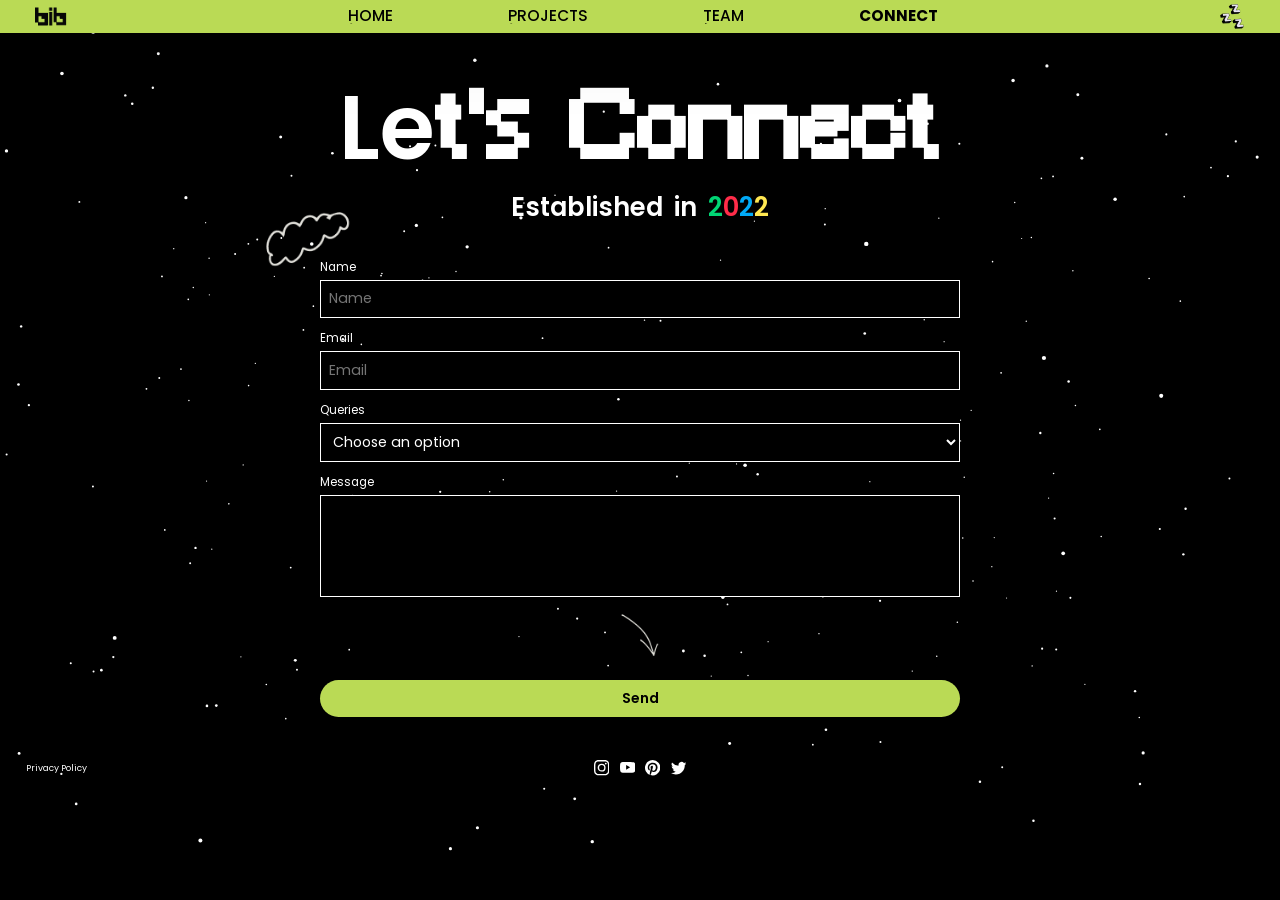
==== commit 104ac016: "final push?" ====
--- a/connect.html
+++ b/connect.html
@@ -32,7 +32,9 @@
 <body ondragstart="return false;" ondrop="return false;">
     <div class="navbar-pc">
       <div class="navbar-pc-container">
-        <img class="logo" src="/assets/images/gifs/DID-black.gif" alt="Dreaming in Digital logo">
+        <a href="/index.html">
+          <img class="logo" src="/assets/images/gifs/DID-black.gif" alt="Dreaming in Digital logo">
+        </a>
           <ul>
               <li>
                   <a href="/index.html" class="link" title="Home">
--- a/css/base.css
+++ b/css/base.css
@@ -82,6 +82,10 @@
   margin: 0 auto;
   display: flex;
   align-items: center;
+}
+
+.navbar-pc-container a {
+  display: flex;
 }
 
 .navbar-pc-container .logo {
